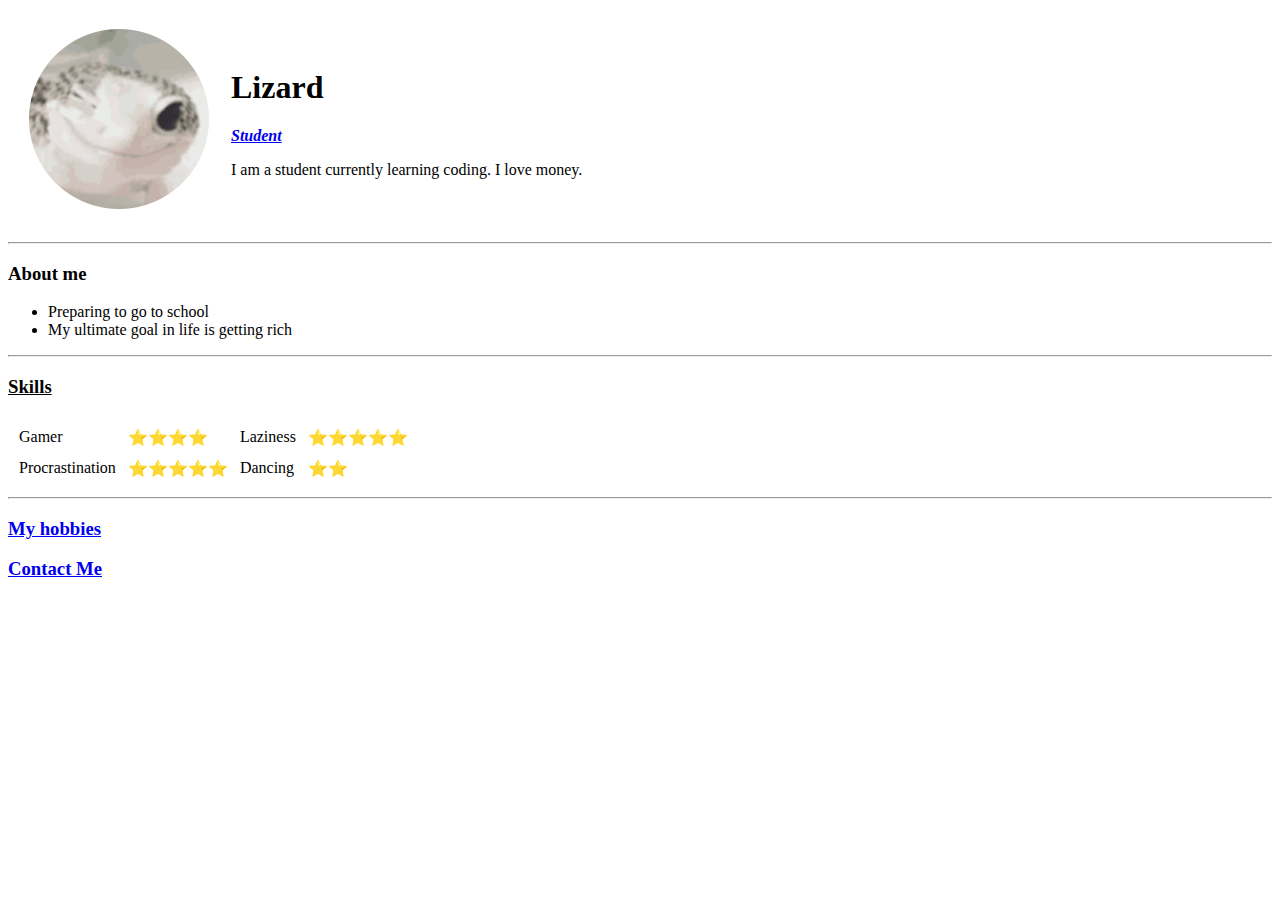
==== index.html @ 0c3336ba "Add initial CV website files" ====
<!doctype html>
<html lang="en">
<head>
    <meta charset="UTF-8">
    <meta name="viewport"
          content="width=device-width, user-scalable=no, initial-scale=1.0, maximum-scale=1.0, minimum-scale=1.0">
    <meta http-equiv="X-UA-Compatible" content="ie=edge">
    <title>Lizard's Personal Site</title>
</head>
<body>
    <table cellspacing="20">
        <tr>
            <td><img src="winky_lizard.png" alt="Winky lizard"></td>
            <td><h1>Lizard</h1>
            <p><em><strong><a href="https://incontact.com.sg/wp-content/uploads/2021/05/Student-Stress.jpg" target="_blank">Student</a></strong></em></p>
            <p>I am a student currently learning coding. I love money.</p></td>
        </tr>
    </table>
    <hr>
    <h3>About me</h3>
    <ul>
        <li>Preparing to go to school</li>
        <li>My ultimate goal in life is getting rich</li>
    </ul>
    <hr>
    <h3><u>Skills</u></h3>
    <table cellspacing="10">
        <tr>
            <td>Gamer</td>
            <td>⭐⭐⭐⭐</td>
            <td>Laziness</td>
            <td>⭐⭐⭐⭐⭐</td>
        </tr>
        <tr>
            <td>Procrastination</td>
            <td>⭐⭐⭐⭐⭐</td>
            <td>Dancing</td>
            <td> ⭐⭐</td>
    </table>
    <hr>
    <h3><a href="my_hobbies.html">My hobbies</a></h3>
    <h3><a href="contact_info.html">Contact Me</a></h3>
</body>
</html>
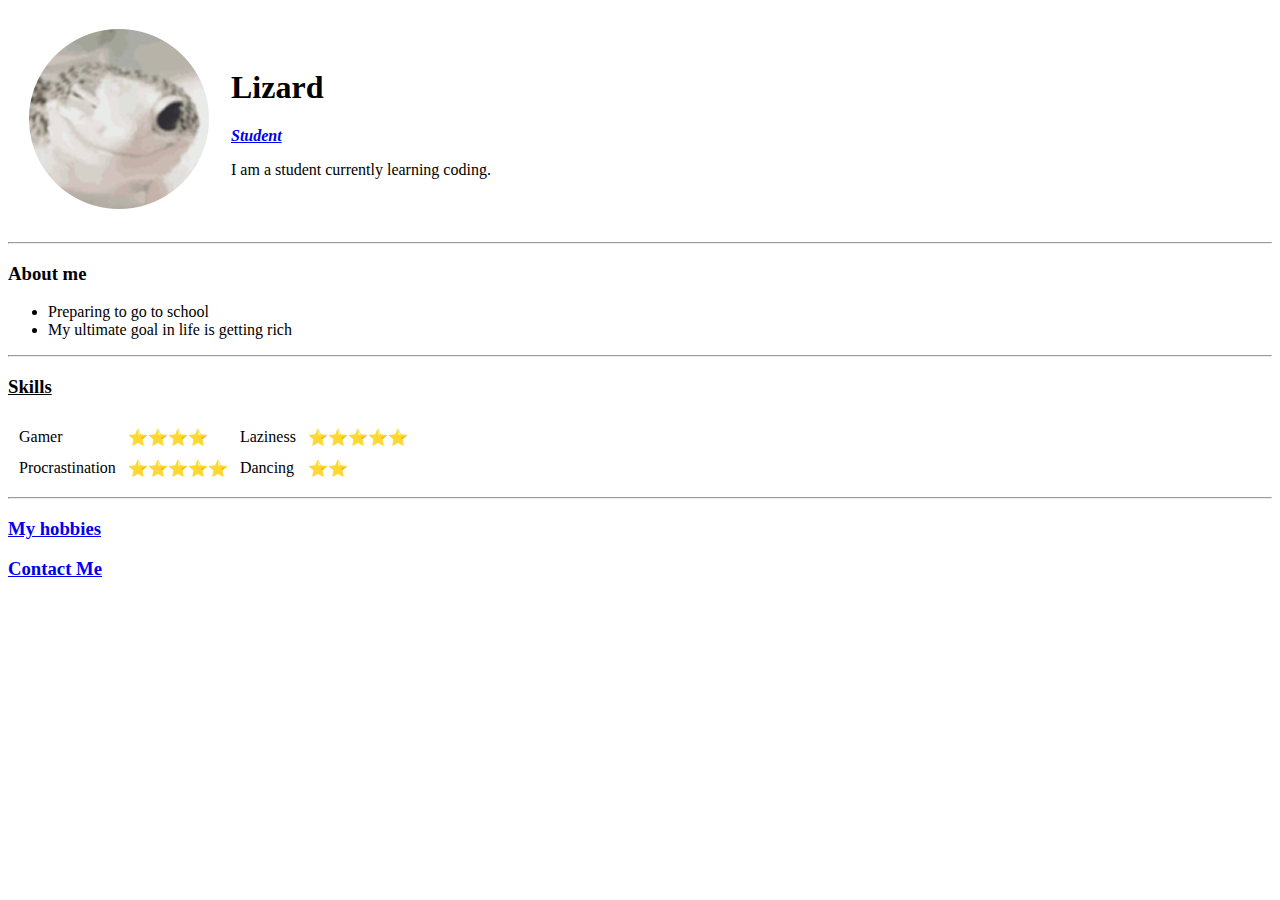
==== commit 657621a1: "Update index.html" ====
--- a/index.html
+++ b/index.html
@@ -13,7 +13,7 @@
             <td><img src="winky_lizard.png" alt="Winky lizard"></td>
             <td><h1>Lizard</h1>
             <p><em><strong><a href="https://incontact.com.sg/wp-content/uploads/2021/05/Student-Stress.jpg" target="_blank">Student</a></strong></em></p>
-            <p>I am a student currently learning coding. I love money.</p></td>
+            <p>I am a student currently learning coding.</p></td>
         </tr>
     </table>
     <hr>
@@ -41,4 +41,4 @@
     <h3><a href="my_hobbies.html">My hobbies</a></h3>
     <h3><a href="contact_info.html">Contact Me</a></h3>
 </body>
-</html>+</html>
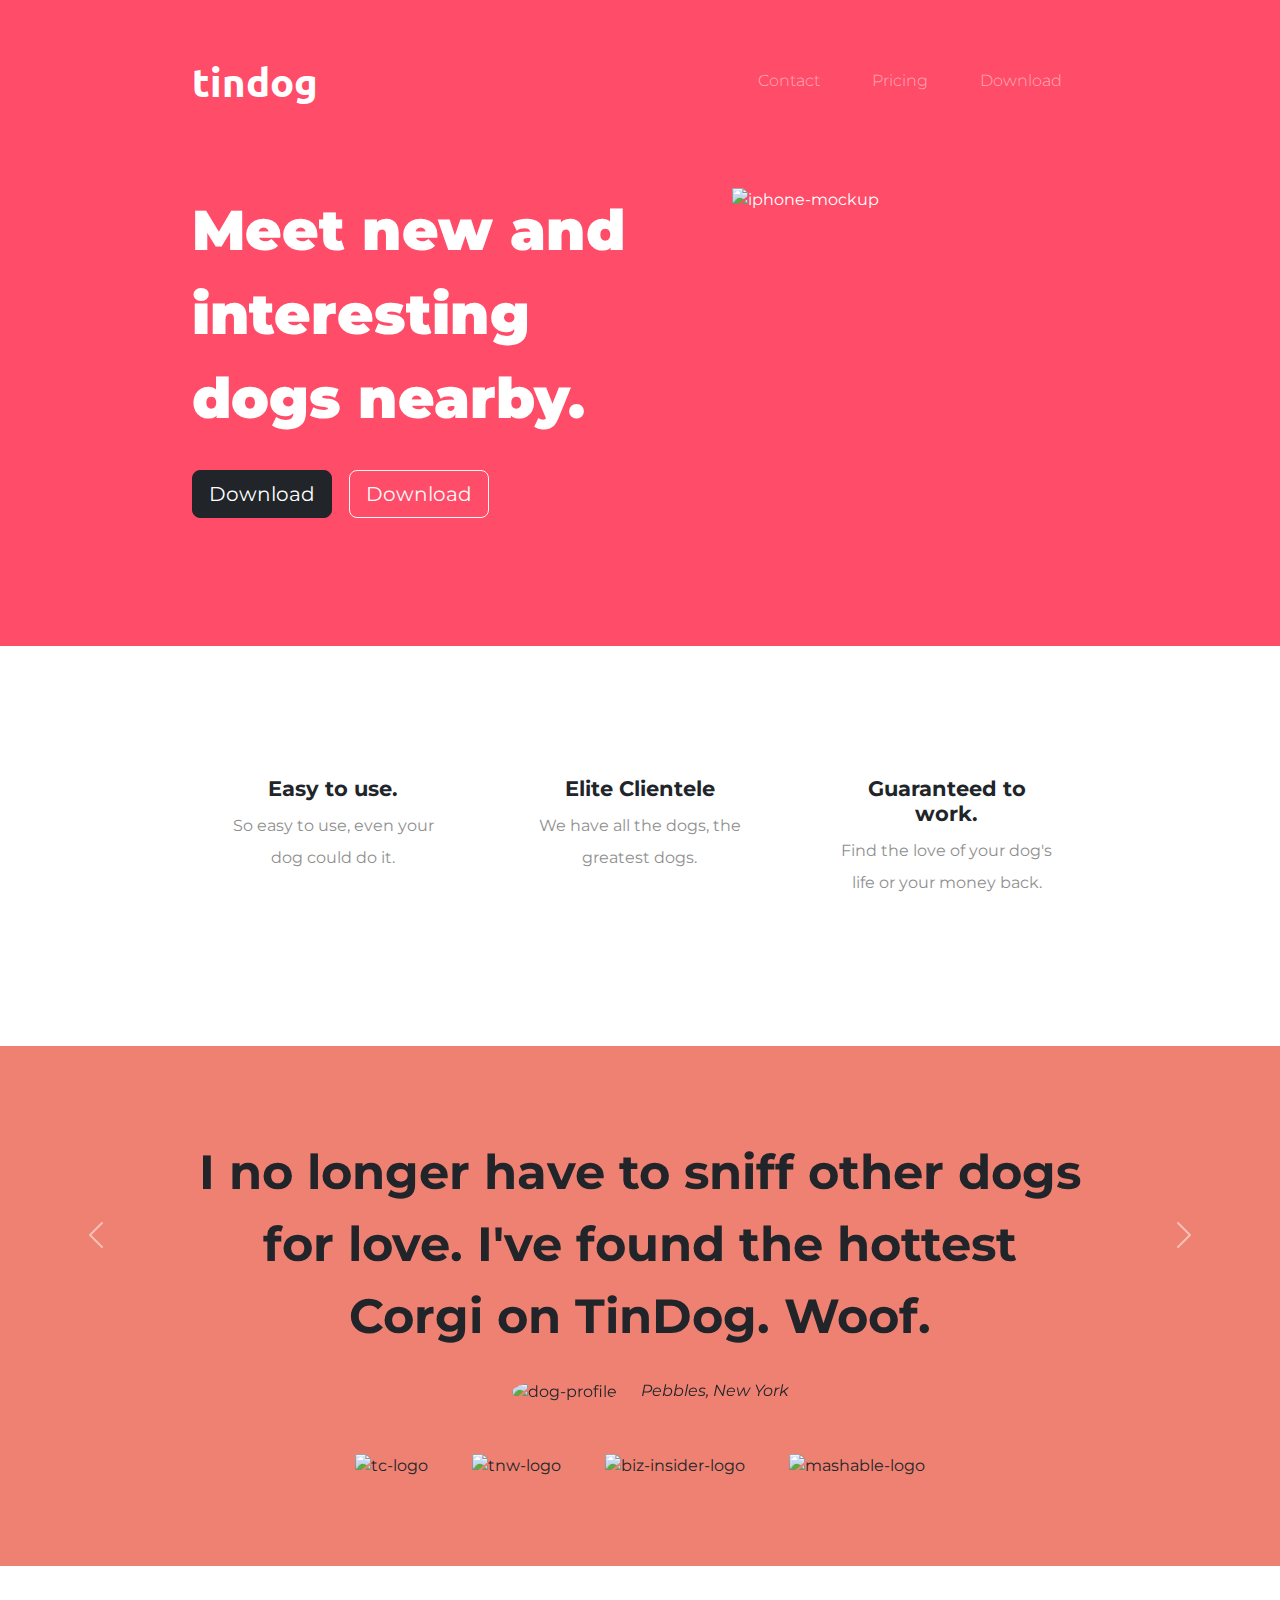
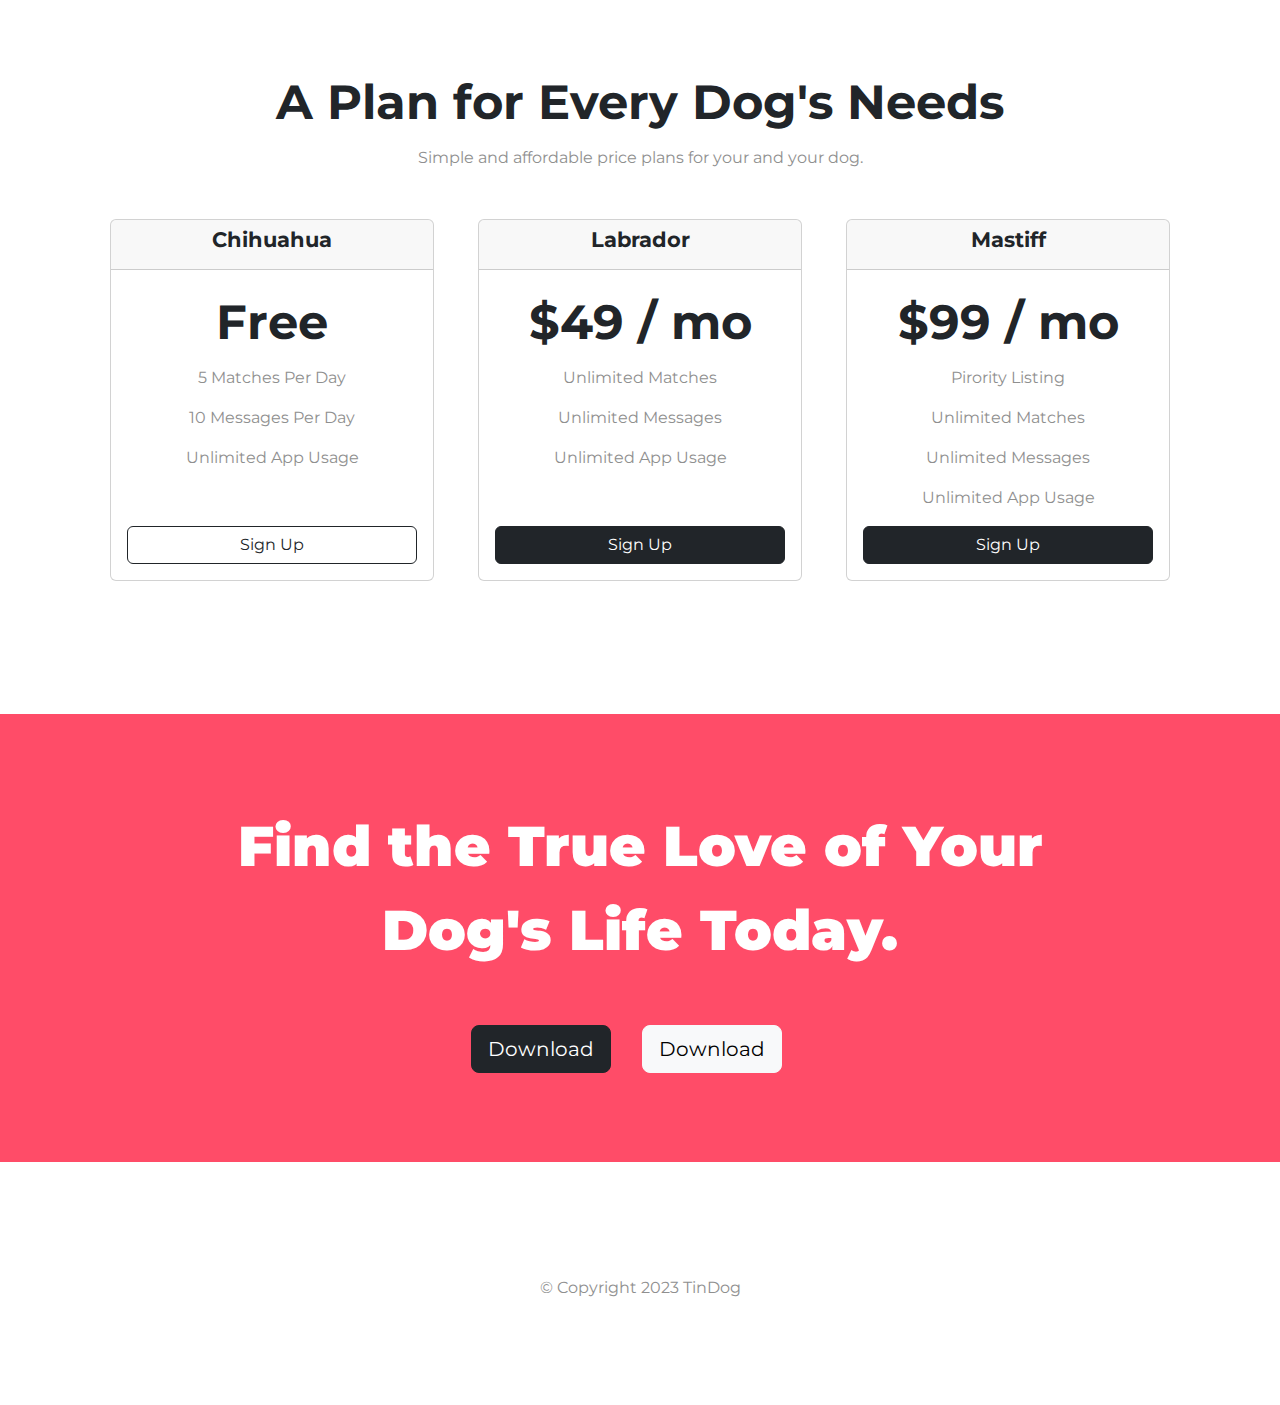
==== commit 757c8fcb: "Add files via upload" ====
--- a/index.html
+++ b/index.html
@@ -1,44 +1,231 @@
-<!doctype html>
-<html lang="en">
-<head>
-    <meta charset="UTF-8">
-    <meta name="viewport"
-          content="width=device-width, user-scalable=no, initial-scale=1.0, maximum-scale=1.0, minimum-scale=1.0">
-    <meta http-equiv="X-UA-Compatible" content="ie=edge">
-    <title>Lizard's Personal Site</title>
-</head>
-<body>
-    <table cellspacing="20">
-        <tr>
-            <td><img src="winky_lizard.png" alt="Winky lizard"></td>
-            <td><h1>Lizard</h1>
-            <p><em><strong><a href="https://incontact.com.sg/wp-content/uploads/2021/05/Student-Stress.jpg" target="_blank">Student</a></strong></em></p>
-            <p>I am a student currently learning coding.</p></td>
-        </tr>
-    </table>
-    <hr>
-    <h3>About me</h3>
-    <ul>
-        <li>Preparing to go to school</li>
-        <li>My ultimate goal in life is getting rich</li>
-    </ul>
-    <hr>
-    <h3><u>Skills</u></h3>
-    <table cellspacing="10">
-        <tr>
-            <td>Gamer</td>
-            <td>⭐⭐⭐⭐</td>
-            <td>Laziness</td>
-            <td>⭐⭐⭐⭐⭐</td>
-        </tr>
-        <tr>
-            <td>Procrastination</td>
-            <td>⭐⭐⭐⭐⭐</td>
-            <td>Dancing</td>
-            <td> ⭐⭐</td>
-    </table>
-    <hr>
-    <h3><a href="my_hobbies.html">My hobbies</a></h3>
-    <h3><a href="contact_info.html">Contact Me</a></h3>
-</body>
-</html>
+<!DOCTYPE html>
+<html>
+
+<head>
+    <meta charset="utf-8">
+    <meta name="viewport" content="width=device-width, initial-scale=1">
+    <title>TinDog</title>
+
+    <!--Font Awesome CDN-->
+    <script src="https://kit.fontawesome.com/142a7d352d.js" crossorigin="anonymous"></script>
+
+    <!--Google Font-->
+    <link rel="preconnect" href="https://fonts.googleapis.com">
+    <link rel="preconnect" href="https://fonts.gstatic.com" crossorigin>
+    <link href="https://fonts.googleapis.com/css2?family=Montserrat:wght@300;400;700;900&family=Ubuntu&display=swap"
+          rel="stylesheet">
+
+    <!--Bootstrap Script-->
+    <link rel="stylesheet" href="https://cdn.jsdelivr.net/npm/bootstrap@5.3.0-alpha1/dist/css/bootstrap.min.css">
+    <script src="https://cdn.jsdelivr.net/npm/@popperjs/core@2.11.6/dist/umd/popper.min.js"
+            integrity="sha384-oBqDVmMz9ATKxIep9tiCxS/Z9fNfEXiDAYTujMAeBAsjFuCZSmKbSSUnQlmh/jp3"
+            crossorigin="anonymous"></script>
+    <script src="https://cdn.jsdelivr.net/npm/bootstrap@5.3.0-alpha1/dist/js/bootstrap.min.js"
+            integrity="sha384-mQ93GR66B00ZXjt0YO5KlohRA5SY2XofN4zfuZxLkoj1gXtW8ANNCe9d5Y3eG5eD"
+            crossorigin="anonymous"></script>
+
+    <!--My stylesheet-->
+    <link rel="stylesheet" href="css/styles.css">
+</head>
+
+<body>
+
+<section id="title" class="coloured-section">
+    <div class="container-fluid">
+        <!-- Nav Bar -->
+        <nav class="navbar navbar-expand-md navbar-dark">
+            <a class="navbar-brand" href="#">tindog</a>
+            <button class="navbar-toggler" type="button" data-bs-toggle="collapse"
+                    data-bs-target="#navbarSupportedContent" aria-controls="navbarSupportedContent"
+                    aria-expanded="false" aria-label="Toggle navigation">
+                <span class="navbar-toggler-icon"></span>
+            </button>
+            <div class="collapse navbar-collapse" id="navbarSupportedContent">
+                <ul class="navbar-nav ms-auto">
+                    <li class="nav-item">
+                        <a class="nav-link" href="#footer">Contact</a>
+                    </li>
+                    <li class="nav-item">
+                        <a class="nav-link" href="#pricing">Pricing</a>
+                    </li>
+                    <li class="nav-item">
+                        <a class="nav-link" href="#cta">Download</a>
+                    </li>
+                </ul>
+            </div>
+        </nav>
+
+
+        <!-- Title -->
+        <div class="row">
+            <div class="col-lg-6">
+                <h1 class="title-text">Meet new and interesting dogs nearby.</h1>
+                <button type="button" class="btn btn-dark btn-lg download-button">
+                    <i class="fa-brands fa-apple"></i> Download
+                </button>
+                <button type="button" class="btn btn-outline-light btn-lg download-button">
+                    <i class="fa-brands fa-google-play"></i> Download
+                </button>
+            </div>
+            <div class="col-lg-6 right-side">
+                <img src="images/iphone6.png" class="title-img" alt="iphone-mockup">
+            </div>
+        </div>
+    </div>
+</section>
+
+
+<!-- Features -->
+
+<section id="features" class="white-section">
+    <div class="container-fluid">
+    <div class="row">
+        <div class="col-lg-4 feature-box">
+            <i class="fa-solid fa-circle-check fa-4x icon"></i>
+            <h3 class="feature-text">Easy to use.</h3>
+            <p>So easy to use, even your dog could do it.</p>
+        </div>
+        <div class="col-lg-4 feature-box">
+            <i class="fa-solid fa-bullseye fa-4x icon"></i>
+            <h3 class="feature-text">Elite Clientele</h3>
+            <p>We have all the dogs, the greatest dogs.</p>
+        </div>
+        <div class="col-lg-4 feature-box">
+            <i class="fa-solid fa-heart fa-4x icon"></i>
+            <h3 class="feature-text">Guaranteed to work.</h3>
+            <p>Find the love of your dog's life or your money back.</p>
+        </div>
+    </div>
+        </div>
+</section>
+
+
+<!-- Testimonials -->
+
+<section id="testimonials" class="coloured-section">
+    <div id="testimonials-carousel" class="carousel slide carousel-fade">
+        <div class="carousel-inner">
+            <div class="container-fluid">
+            <div class="carousel-item active">
+                <h2 class="testimonial-text">I no longer have to sniff other dogs for love. I've found the hottest Corgi on TinDog. Woof.</h2>
+                <img class="testimonial-image" src="images/dog-img.jpg" alt="dog-profile">
+                <em>Pebbles, New York</em>
+            </div>
+            <div class="carousel-item">
+                <h2 class="testimonial-text">My dog used to be so lonely, but with TinDog's help, they've found the love
+                    of their life. I think.</h2>
+                <img class="testimonial-image" src="images/lady-img.jpg" alt="lady-profile">
+                <em>Beverly, Illinois</em>
+            </div>
+                </div>
+        </div>
+        <button class="carousel-control-prev" type="button" data-bs-target="#testimonials-carousel"
+                data-bs-slide="prev">
+            <span class="carousel-control-prev-icon" aria-hidden="true"></span>
+            <span class="visually-hidden">Previous</span>
+        </button>
+        <button class="carousel-control-next" type="button" data-bs-target="#testimonials-carousel"
+                data-bs-slide="next">
+            <span class="carousel-control-next-icon" aria-hidden="true"></span>
+            <span class="visually-hidden">Next</span>
+        </button>
+    </div>
+
+
+</section>
+
+
+<!-- Press -->
+
+<section id="press" class="coloured-section">
+    <img class="press-logo" src="images/techcrunch.png" alt="tc-logo">
+    <img class="press-logo" src="images/tnw.png" alt="tnw-logo">
+    <img class="press-logo" src="images/bizinsider.png" alt="biz-insider-logo">
+    <img class="press-logo" src="images/mashable.png" alt="mashable-logo">
+
+</section>
+
+
+<!-- Pricing -->
+
+<section id="pricing" class="white-section">
+
+    <h2 class="pricing-text">A Plan for Every Dog's Needs</h2>
+    <p>Simple and affordable price plans for your and your dog.</p>
+    <div class="row">
+        <div class="col-lg-4 col-sm-6 card-deck">
+            <div class="card h-100">
+                <div class="card-header">
+                    <h3 class="pricing-pet">Chihuahua</h3>
+                </div>
+                <div class="card-body d-flex flex-column">
+                    <h2 class="pricing-text">Free</h2>
+                    <p>5 Matches Per Day</p>
+                    <p>10 Messages Per Day</p>
+                    <p>Unlimited App Usage</p>
+                    <button type="button" class="btn btn-large btn-outline-dark mt-auto">Sign Up</button>
+                </div>
+            </div>
+        </div>
+        <div class="col-lg-4 col-sm-6 card-deck">
+            <div class="card h-100">
+                <div class="card-header">
+                    <h3 class="pricing-pet">Labrador</h3>
+                </div>
+                <div class="card-body d-flex flex-column">
+                    <h2 class="pricing-text">$49 / mo</h2>
+                    <p>Unlimited Matches</p>
+                    <p>Unlimited Messages</p>
+                    <p>Unlimited App Usage</p>
+                    <button type="button" class="btn btn-large btn-dark mt-auto">Sign Up</button>
+                </div>
+            </div>
+        </div>
+        <div class="col card-deck">
+            <div class="card h-100">
+                <div class="card-header">
+                    <h3 class="pricing-pet">Mastiff</h3>
+                </div>
+                <div class="card-body d-flex flex-column">
+                    <h2 class="pricing-text">$99 / mo</h2>
+                    <p>Pirority Listing</p>
+                    <p>Unlimited Matches</p>
+                    <p>Unlimited Messages</p>
+                    <p>Unlimited App Usage</p>
+                    <button type="button" class="btn btn-large btn-dark mt-auto">Sign Up</button>
+                </div>
+            </div>
+        </div>
+    </div>
+
+</section>
+
+
+<!-- Call to Action -->
+
+<section id="cta" class="coloured-section">
+    <div class="container-fluid">
+
+    <h3 class="cta-text">Find the True Love of Your Dog's Life Today.</h3>
+    <button type="button" class="btn btn-lg btn-dark download-button"><i class="fa-brands fa-apple"></i> Download</button>
+    <button type="button" class="btn btn-lg btn-light download-button"><i class="fa-brands fa-google-play"></i> Download</button>
+    </div>
+</section>
+
+
+<!-- Footer -->
+
+<footer id="footer" class="white-section">
+    <div class="container-fluid">
+    <a href="#"><i class="footer-button fa-brands fa-twitter"></i></a>
+    <a href="#"><i class="footer-button fa-brands fa-facebook-f"></i></a>
+    <a href="#"><i class="footer-button fa-brands fa-instagram"></i></a>
+    <a href="#"><i class="footer-button fa-solid fa-envelope"></i></a>
+    <p>© Copyright 2023 TinDog</p>
+</div>
+</footer>
+
+
+</body>
+
+</html>
--- a/css/styles.css
+++ b/css/styles.css
@@ -0,0 +1,150 @@
+body {
+    font-family: "Montserrat", sans-serif;
+    background-color: white;
+    text-align: center;
+}
+
+.container-fluid {
+    padding: 7% 15%;
+}
+
+p {
+    color: #8f8f8f;
+}
+
+.right-side {
+    position: relative;
+}
+
+.navbar {
+    padding-bottom: 4.5rem;
+}
+
+.navbar-brand {
+    font-size: 2.5rem;
+    font-family: "Ubuntu";
+    font-weight: bold;
+}
+
+.nav-item {
+    padding: 0 18px;
+    font-weight: 300;
+}
+
+.download-button {
+    margin: 5% 3% 0 0;
+}
+
+#title .container-fluid {
+    background-color: #ff4c68;
+    color: white;
+    text-align: left;
+    padding: 3% 15% 10%;
+}
+
+.title-text {
+    font-weight: 900;
+    font-size: 3.5rem;
+    line-height: 1.5;
+}
+
+.title-img {
+    width: 60%;
+    position: absolute;
+    right: 20%
+}
+
+#features {
+    position: relative;
+    background-color: white;
+}
+
+.feature-box {
+    padding: 4.5%;
+    line-height: 2;
+}
+
+.feature-text {
+    font-weight: 700;
+    font-size: 1.3rem;
+}
+
+.icon {
+    color: #ef8172;
+    margin-bottom: 1rem;
+}
+
+.fa-4x:hover {
+    color: #ff4c68;
+}
+
+#testimonials {
+    background-color: #ef8172;
+}
+
+.testimonial-text {
+    font-weight: 700;
+    font-size: 3rem;
+    line-height: 1.5;
+}
+
+.testimonial-image {
+    width: 10%;
+    border-radius: 100%;
+    margin: 20px;
+}
+
+#press {
+    background-color: #ef8172;
+    padding-bottom: 3%;
+}
+
+.press-logo {
+    width: 15%;
+    margin: 30px 20px 50px;
+}
+
+#pricing {
+    padding: 100px;
+}
+
+.pricing-text {
+    font-weight: 700;
+    font-size: 3rem;
+    line-height: 1.5;
+}
+
+.pricing-pet {
+    font-weight: 700;
+    font-size: 1.3rem;
+}
+
+.card-deck {
+    padding: 3% 2%;
+}
+
+#cta {
+    background-color: #ff4c68;
+    color: white;
+}
+
+.cta-text {
+    font-weight: 900;
+    font-size: 3.5rem;
+    line-height: 1.5;
+}
+
+.footer-button {
+    margin: 20px 10px;
+    color: black;
+}
+
+@media (max-width: 992px) {
+    #title {
+        text-align: center;
+    }
+    .title-img {
+        position: static;
+        margin-top: 7%;
+    }
+}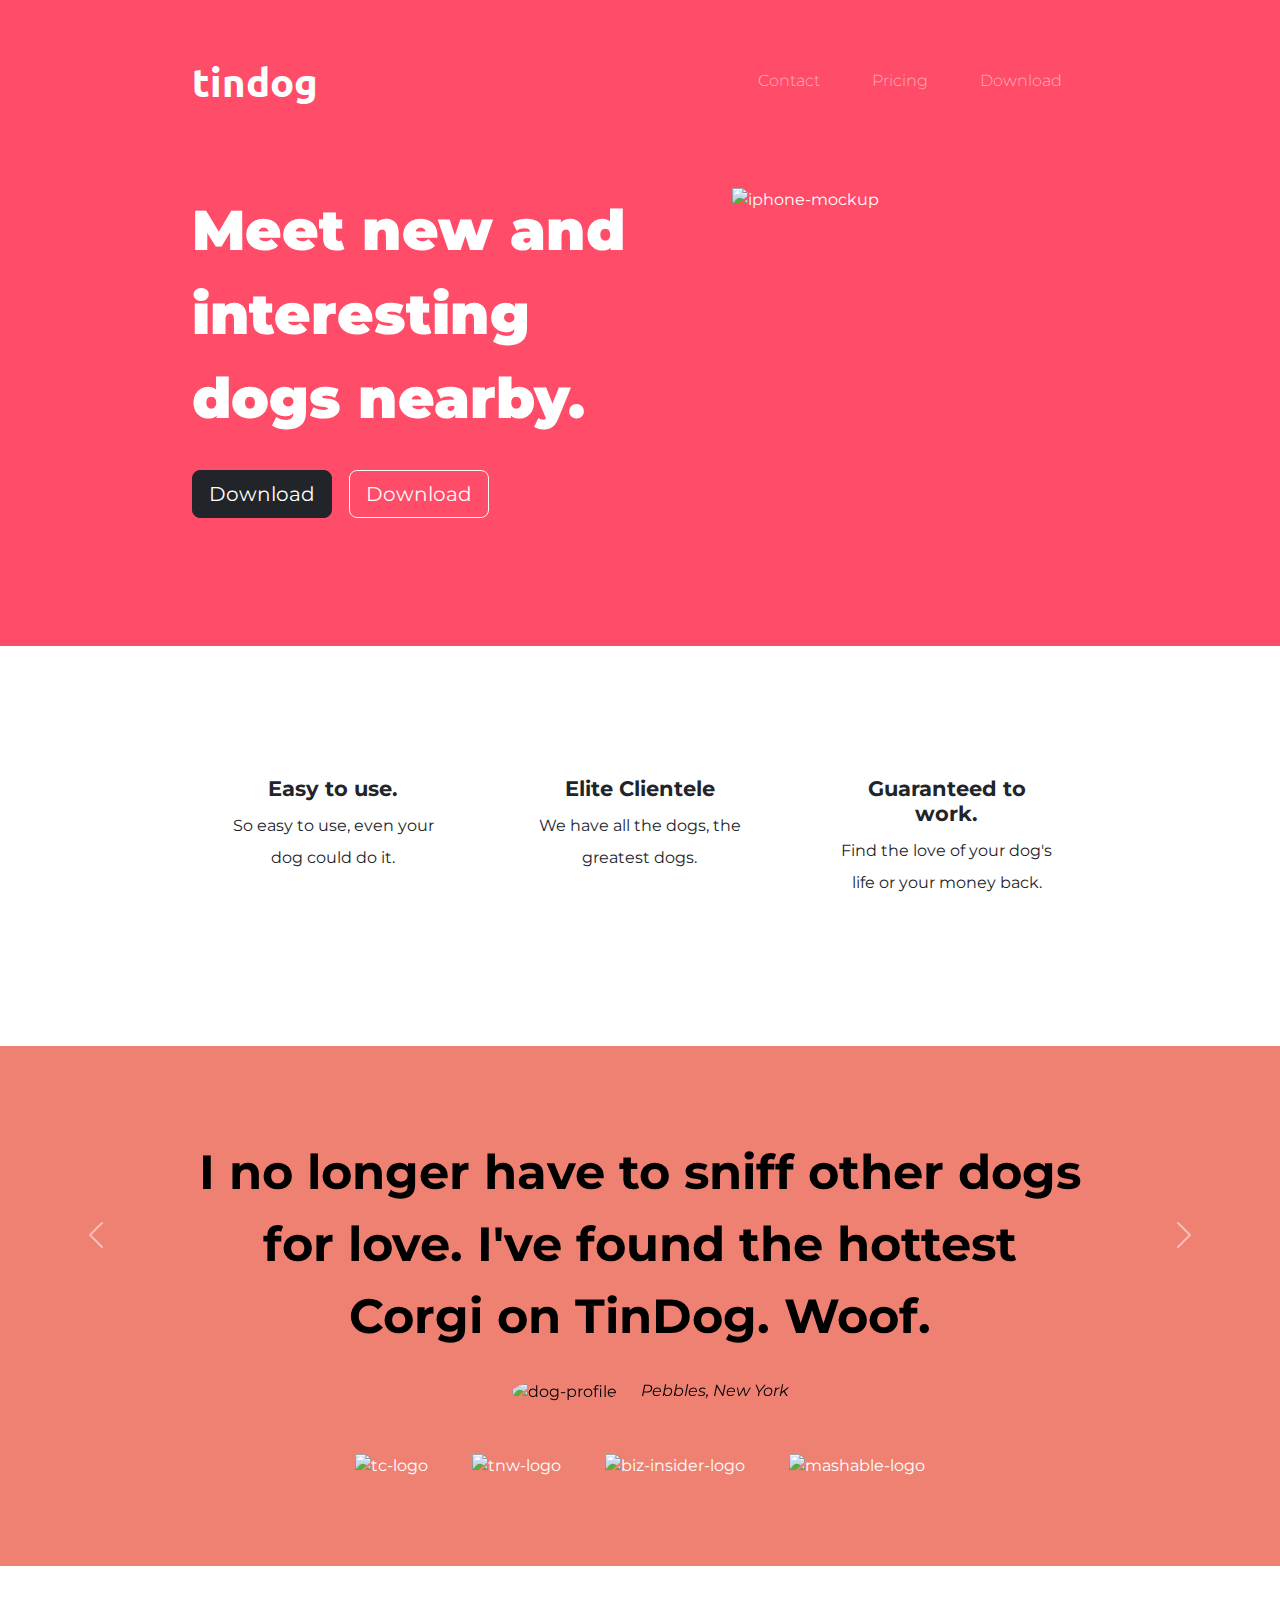
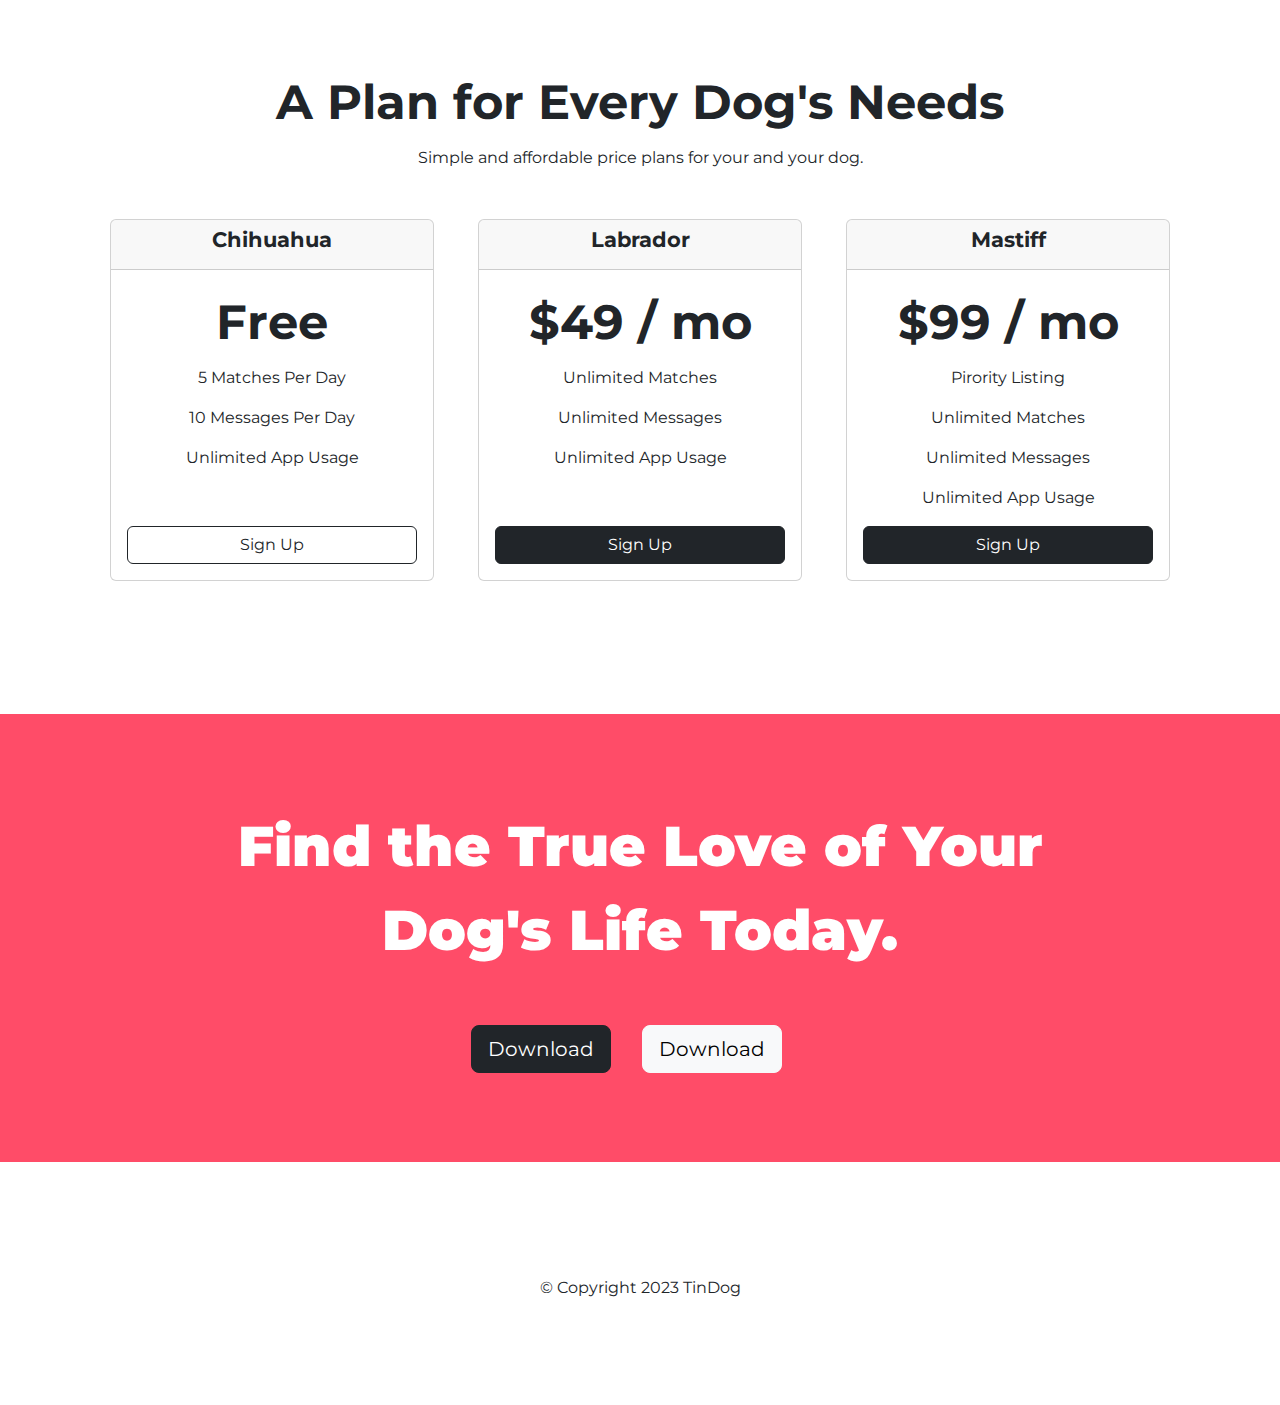
==== commit 7e45e7e9: "Update index.html" ====
--- a/index.html
+++ b/index.html
@@ -138,7 +138,7 @@
 <!-- Press -->
 
 <section id="press" class="coloured-section">
-    <img class="press-logo" src="images/techcrunch.png" alt="tc-logo">
+    <img class="press-logo" src="images/Techcrunch.png" alt="tc-logo">
     <img class="press-logo" src="images/tnw.png" alt="tnw-logo">
     <img class="press-logo" src="images/bizinsider.png" alt="biz-insider-logo">
     <img class="press-logo" src="images/mashable.png" alt="mashable-logo">
--- a/css/styles.css
+++ b/css/styles.css
@@ -1,6 +1,5 @@
 body {
     font-family: "Montserrat", sans-serif;
-    background-color: white;
     text-align: center;
 }
 
@@ -8,8 +7,13 @@
     padding: 7% 15%;
 }
 
-p {
-    color: #8f8f8f;
+.coloured-section {
+    background-color: #ff4c68;
+    color: white;
+}
+
+.white-section {
+    background-color: #fff;
 }
 
 .right-side {
@@ -36,8 +40,6 @@
 }
 
 #title .container-fluid {
-    background-color: #ff4c68;
-    color: white;
     text-align: left;
     padding: 3% 15% 10%;
 }
@@ -56,7 +58,6 @@
 
 #features {
     position: relative;
-    background-color: white;
 }
 
 .feature-box {
@@ -80,6 +81,7 @@
 
 #testimonials {
     background-color: #ef8172;
+    color: black;
 }
 
 .testimonial-text {
@@ -124,7 +126,6 @@
 }
 
 #cta {
-    background-color: #ff4c68;
     color: white;
 }
 
@@ -140,7 +141,7 @@
 }
 
 @media (max-width: 992px) {
-    #title {
+    #title .container-fluid {
         text-align: center;
     }
     .title-img {
